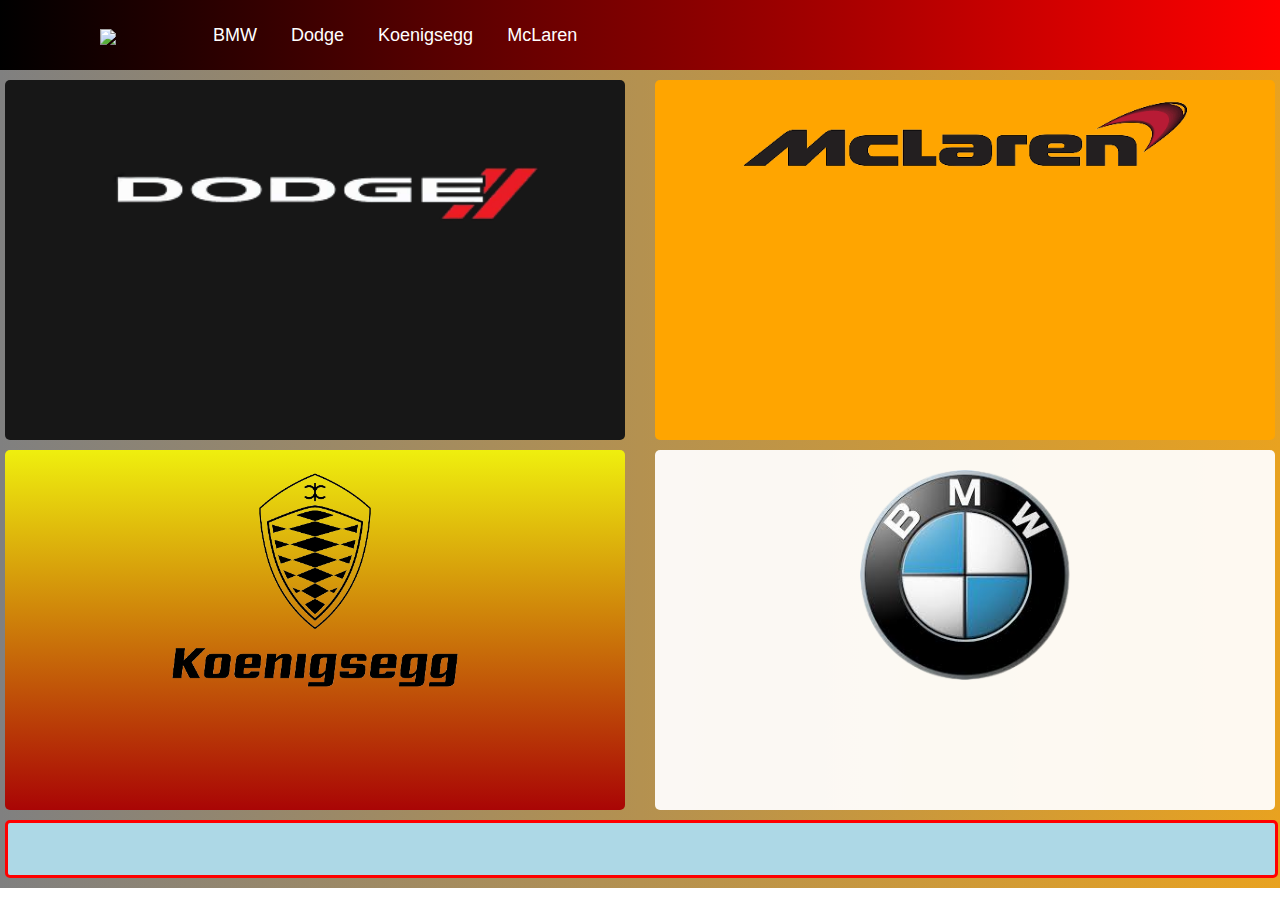
==== index.html @ daa206ec "Dropdown edited" ====
<!DOCTYPE html>
<html lang="en">

<head>
  <meta charset="UTF-8">
  <meta name="viewport" content="width=device-width, initial-scale=1.0">
  <title>Info seite</title>
  <link href="https://fonts.googleapis.com/icon?family=Material+Icons" rel="stylesheet">
  <link rel="stylesheet" href="https://cdnjs.cloudflare.com/ajax/libs/font-awesome/5.15.3/css/all.min.css" />

  <link rel="stylesheet" href="CSS/dropdown.css">
  <link rel="stylesheet" href="CSS/gridsystems.css">

  <style>

  </style>
</head>





<body>





  <div class="wrapper">
    <nav>

      <input type="checkbox" id="show-menu">
      <label for="show-menu" class="menu-icon"><i class="fas fa-bars"></i></label>
      <div class="content">
        <div class="logo"><a href="#"><img src="#"></a></div>
        <ul class="links">
          <li>
            <a href="#" class="desktop-link">BMW</a>
            <input type="checkbox" id="show-features">
            <label for="show-features">BMW</label>
            <ul>
              <li><a href="# ">irgendwas</a></li>
              <li><a href="# ">irgendwas</a></li>
              <li><a href="# ">irgendwas</a></li>
              <li><a href="# ">irgendwas</a></li>
              <li><a href="# ">irgendwas</a></li>
            </ul>
          </li>

          <li>
            <a href="#" class="desktop-link">Dodge</a>
            <input type="checkbox" id="show-features">
            <label for="show-features">Dodge</label>
            <ul>
              <li><a href="# ">irgendwas</a></li>
              <li><a href="# ">irgendwas</a></li>
              <li><a href="# ">irgendwas</a></li>
              <li><a href="# ">irgendwas</a></li>
              <li><a href="# ">irgendwas</a></li>
            </ul>
          </li>

          <li>
            <a href="#" class="desktop-link">Koenigsegg</a>
            <input type="checkbox" id="show-features">
            <label for="show-features">Koenigsegg</label>
            <ul>
              <li><a href="# ">irgendwas</a></li>
              <li><a href="# ">irgendwas</a></li>
              <li><a href="# ">irgendwas</a></li>
              <li><a href="# ">irgendwas</a></li>
              <li><a href="# ">irgendwas</a></li>
            </ul>
          </li>

          <li>
            <a href="#" class="desktop-link">McLaren</a>
            <input type="checkbox" id="show-features">
            <label for="show-features">McLaren</label>
            <ul>
              <li><a href="# ">irgendwas</a></li>
              <li><a href="# ">irgendwas</a></li>
              <li><a href="# ">irgendwas</a></li>
              <li><a href="# ">irgendwas</a></li>
              <li><a href="# ">irgendwas</a></li>
            </ul>
          </li>

        </ul>
      </div>

    </nav>
  </div>










  <!-- <hr> -->
  <div class="grid-container-start">
    <div id="dodge-logo-div" style="background-color: rgb(23, 23, 23); ">

      <a href="cars-html-files/dodge.html"> <img id="dodge-logo" src="pics/dodge/dodge-logo.png" alt=""></a>

    </div>
    <div id="McLaren-logo-div" style="background-color: orange;">
      <a href="cars-html-files/McLaren.html"><img id="McLaren-logo" src="pics/McLaren/McLaren-logo.png" alt=""></a>
    </div>
    <div id="koenigsegg-logo-div" style="background: linear-gradient( rgb(239, 239, 14), rgb(169, 5, 5));">
      <a href="cars-html-files/koenigsegg.html"><img id="koenigsegg-logo" src="pics/Koenigsegg/Koenigsegg-Logo.png"
          alt=""></a>
    </div>
    <div id="bmw-logo-div" style="background-color: rgba(255, 255, 255, 0.937);">
      <a href="cars-html-files/bmw.html"><img id="bmw-logo" src="pics/BMW/bmw-logo.png" alt=""></a>
    </div>

    <div id="footer">
      
    </div>

  </div>







</body>

</html>
---- CSS/dropdown.css ----
* {
  margin: 0px;
  padding: 0px;
  font-family: Verdana, Geneva, Tahoma, sans-serif;
}

/*dropdown*/
.wrapper {
  background: linear-gradient(to right, black, red);
  position: relative;
  width: 100%;
}

.wrapper nav {
  position: relative;
  display: flex;
  max-width: calc(100% - 200px);
  margin: 0 auto;
  height: 70px;
  align-items: center;
  justify-content: space-between;
}

nav .content {
  display: flex;
  align-items: center;
}

nav .content .links {
  margin-left: 80px;
  display: flex;
}

.content .logo a {
  color: #fff;
  font-size: 30px;
  font-weight: 600;
}

.content .links li {
  list-style: none;
  line-height: 70px;
}

.content .links li a,
.content .links li label {
  color: white;
  font-size: 18px;
  font-weight: 500;
  padding: 9px 17px;
  border-radius: 5px;
  transition: all 0.3s ease;
  text-decoration: none;
}

.content .links li label {
  display: none;
}

.content .links li a:hover,
.content .links li label:hover {
  background: red;
  /* max-width: 73px; */

  padding: 5px;
}

.wrapper .search-icon,
.wrapper .menu-icon {
  color: #fff;
  font-size: 18px;
  cursor: pointer;
  line-height: 70px;
  width: 70px;
  text-align: center;
}

.wrapper .menu-icon {
  display: none;
}

.wrapper #show-search:checked~.search-icon i::before {
  content: "\f00d";
}

.wrapper .search-box {
  position: absolute;
  height: 100%;
  max-width: calc(100% - 50px);
  width: 100%;
  opacity: 0;
  pointer-events: none;
  transition: all 0.3s ease;
}

.wrapper #show-search:checked~.search-box {
  opacity: 1;
  pointer-events: auto;
}

.search-box input {
  width: 100%;
  height: 100%;
  border: none;
  outline: none;
  font-size: 17px;
  color: #fff;
  background: #171c24;
  padding: 0 100px 0 15px;
}


.wrapper input[type="checkbox"] {
  display: none;
}

/* Dropdown Menu code start */
.content .links ul {
  position: absolute;
  background: red;
  top: 80px;
  z-index: 4;
  opacity: 0;
  visibility: hidden;
  border-radius: 5%;
}

.content .links li:hover>ul {
  top: 70px;
  opacity: 1;
  visibility: visible;
  transition: all 0.3s ease;
}

.content .links ul li a {
  display: block;
  width: 100%;
  line-height: 30px;
  border-radius: 0px !important;
}

.content .links ul ul {
  position: absolute;
  top: 0;
  left: calc(100% + 0px);
}

.content .links ul li {
  position: relative;
}

.content .links ul li:hover ul {
  top: 0;
}

/* Responsive code start */
@media screen and (max-width: 1250px) {
  .wrapper nav {
    max-width: 100%;
    padding: 0 20px;
  }

  nav .content .links {
    margin-left: 30px;
  }

  .content .links li a {
    padding: 8px 13px;
  }

  .wrapper .search-box {
    max-width: calc(100% - 100px);
  }

  .wrapper .search-box input {
    padding: 0 100px 0 15px;
  }
}

@media screen and (max-width: 900px) {
  .wrapper .menu-icon {
    display: block;
  }

  .wrapper #show-menu:checked~.fa-bars:before {
    content: "\f0c9";
  }

  nav .content .links {
    display: block;
    position: fixed;
    background: red;
    height: 100%;
    width: 100%;
    top: 70px;
    left: -100%;
    margin-left: 0;
    max-width: 350px;
    overflow-y: auto;
    padding-bottom: 100px;
    transition: all 0.3s ease;
  }

  nav #show-menu:checked~.content .links {
    left: 0%;
  }

  .content .links li {
    margin: 15px 20px;
  }

  .content .links li a,
  .content .links li label {
    line-height: 20px;
    font-size: 20px;
    display: block;
    padding: 8px 18px;
    cursor: pointer;
  }

  .content .links li a.desktop-link {
    display: none;
  }

  /* dropdown responsive code start */
  .content .links ul,
  .content .links ul ul,
  .content .links ul ul ul {
    position: static;
    opacity: 1;
    visibility: visible;
    background: none;
    max-height: 0px;
    overflow: hidden;
  }

  .content .links #show-features:checked~ul,
  .content .links #show-services:checked~ul,
  .content .links #show-items:checked~ul,
  .content .links #show-bereiche:checked~ul,
  .content .links #show-schule:checked~ul,
  .content .links #show-esb:checked~ul,
  .content .links #show-ads:checked~ul,
  .content .links #show-bss:checked~ul,
  .content .links #show-bs:checked~ul,
  .content .links #show-dws:checked~ul,
  .content .links #show-gev:checked~ul,
  .content .links #show-hds:checked~ul,
  .content .links #show-kss:checked~ul,
  .content .links #show-mes:checked~ul,
  .content .links #show-pakt:checked~ul,
  .content .links #show-adsgt:checked~ul,
  .content .links #show-bssgt:checked~ul,
  .content .links #show-bsgt:checked~ul,
  .content .links #show-dwsgt:checked~ul,
  .content .links #show-gevgt:checked~ul,
  .content .links #show-hdsgt:checked~ul,
  .content .links #show-kssgt:checked~ul,
  .content .links #show-jobs:checked~ul {
    max-height: 200vh;
  }

  .content .links ul li {
    margin: 7px 20px;
  }

  .content .links ul li a {
    font-size: 18px;
    line-height: 30px;
    border-radius: 5px !important;
  }
}

@media screen and (max-width: 400px) {

  .wrapper nav {
    padding: 0 10px;
    width: 100%;
  }

  .content .logo a {
    font-size: 27px;
  }

}




/*grid*/
.grid-container-start {
  display: grid;
  width: 100%;
  height: 80%;
  grid-template-columns: 50vw 50vw;
  grid-template-rows: 40vh 40vh;
  column-gap: 10px;
  row-gap: 10px;

  background: linear-gradient(to right, grey, rgb(232, 162, 32));

  padding-top: 10px;
  padding-bottom: 10px;

  padding-left: -10px;
}

.grid-container-start>div {
  background-color: lightblue;
  text-align: center;
  padding-top: 20px;
  padding-bottom: 20px;
  margin-right: 10px;
  font-size: 30px;
  transition: font-size 2s ease-in-out;
  border-radius: 5px;
  margin-left: 5px;
  margin-right: 15px;
}

/*dodge-logo*/

.grid-container-start>div>a>img#dodge-logo {
  width: 15em;
  align-items: center;
  transition: width 3s ease-in-out;
}

.grid-container-start>div>a>img#dodge-logo:hover {
  width: 20em;
  /* background-color: green; */
  animation: blur-effect 2s;

}

#footer{
  border: 3px solid red;
  width: 99vw;
  height: 1.3vh;
}

/* bmw-logo */

.grid-container-start>div>a>img#bmw-logo {
  width: 7em;
  align-items: center;
  transition: width 3s ease-in-out;
}

.grid-container-start>div>a>img#bmw-logo:hover {
  width: 9em;
  /* background-color: green; */
  animation: blur-effect 2s;

}


/* Koenigsegg-logo */

.grid-container-start>div>a>img#koenigsegg-logo {
  width: 13em;
  align-items: center;
  transition: width 3s ease-in-out;
}

.grid-container-start>div>a>img#koenigsegg-logo:hover {
  width: 17em;
  /* background-color: green; */
  animation: blur-effect 2s;

}

/* mclaren logo */

.grid-container-start>div>a>img#McLaren-logo {
  width: 15em;
  align-items: center;
  transition: width 3s ease-in-out;
}

.grid-container-start>div>a>img#McLaren-logo:hover {
  width: 20em;
  /* background-color: green; */
  animation: blur-effect 2s;
}


@keyframes blur-effect {
  0% {
    filter: blur(0);
    filter: saturate(1);
  }

  25% {
    filter: blur(4px);
    filter: saturate(10);

  }

  50% {
    filter: blur(5px);
    filter: saturate(15);

  }

  75% {
    filter: blur(4px);
    filter: saturate(10);

  }

  100% {
    filter: blur(0);
    filter: saturate(1);

  }


}
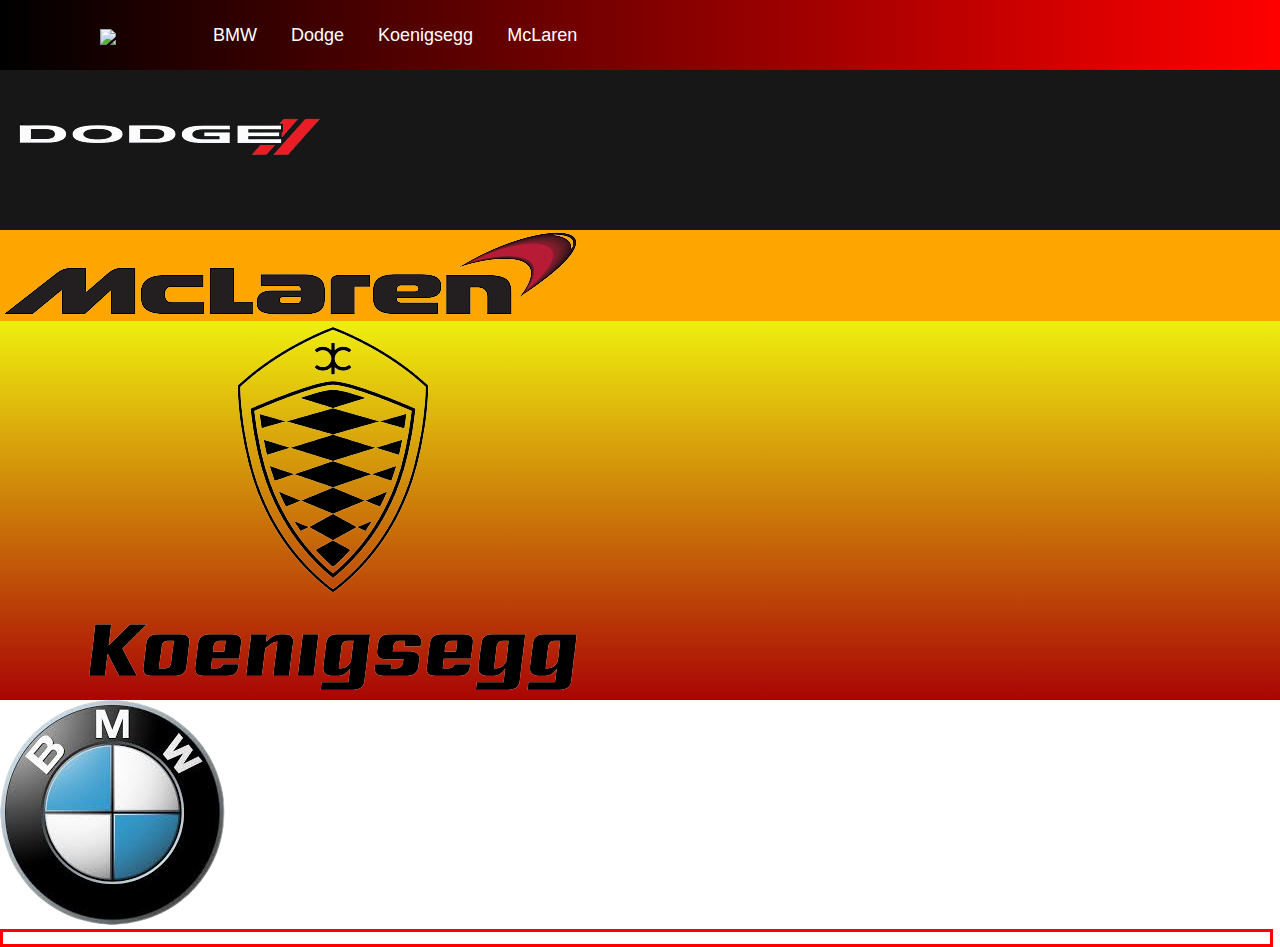
==== commit 3e41cfc0: "Grid besser" ====
--- a/index.html
+++ b/index.html
@@ -25,71 +25,108 @@
 
 
 
-
-  <div class="wrapper">
-    <nav>
-
-      <input type="checkbox" id="show-menu">
-      <label for="show-menu" class="menu-icon"><i class="fas fa-bars"></i></label>
-      <div class="content">
-        <div class="logo"><a href="#"><img src="#"></a></div>
-        <ul class="links">
-          <li>
-            <a href="#" class="desktop-link">BMW</a>
-            <input type="checkbox" id="show-features">
-            <label for="show-features">BMW</label>
-            <ul>
-              <li><a href="# ">irgendwas</a></li>
-              <li><a href="# ">irgendwas</a></li>
-              <li><a href="# ">irgendwas</a></li>
-              <li><a href="# ">irgendwas</a></li>
-              <li><a href="# ">irgendwas</a></li>
+  <div class="div-1">
+
+    <div class="div-2">
+
+      <div class="wrapper">
+        <nav>
+
+          <input type="checkbox" id="show-menu">
+          <label for="show-menu" class="menu-icon"><i class="fas fa-bars"></i></label>
+          <div class="content">
+            <div class="logo"><a href="#"><img src="#"></a></div>
+            <ul class="links">
+              <li>
+                <a href="#" class="desktop-link">BMW</a>
+                <input type="checkbox" id="show-features">
+                <label for="show-features">BMW</label>
+                <ul>
+                  <li><a href="# ">irgendwas</a></li>
+                  <li><a href="# ">irgendwas</a></li>
+                  <li><a href="# ">irgendwas</a></li>
+                  <li><a href="# ">irgendwas</a></li>
+                  <li><a href="# ">irgendwas</a></li>
+                </ul>
+              </li>
+
+              <li>
+                <a href="#" class="desktop-link">Dodge</a>
+                <input type="checkbox" id="show-features">
+                <label for="show-features">Dodge</label>
+                <ul>
+                  <li><a href="# ">irgendwas</a></li>
+                  <li><a href="# ">irgendwas</a></li>
+                  <li><a href="# ">irgendwas</a></li>
+                  <li><a href="# ">irgendwas</a></li>
+                  <li><a href="# ">irgendwas</a></li>
+                </ul>
+              </li>
+
+              <li>
+                <a href="#" class="desktop-link">Koenigsegg</a>
+                <input type="checkbox" id="show-features">
+                <label for="show-features">Koenigsegg</label>
+                <ul>
+                  <li><a href="# ">irgendwas</a></li>
+                  <li><a href="# ">irgendwas</a></li>
+                  <li><a href="# ">irgendwas</a></li>
+                  <li><a href="# ">irgendwas</a></li>
+                  <li><a href="# ">irgendwas</a></li>
+                </ul>
+              </li>
+
+              <li>
+                <a href="#" class="desktop-link">McLaren</a>
+                <input type="checkbox" id="show-features">
+                <label for="show-features">McLaren</label>
+                <ul>
+                  <li><a href="# ">irgendwas</a></li>
+                  <li><a href="# ">irgendwas</a></li>
+                  <li><a href="# ">irgendwas</a></li>
+                  <li><a href="# ">irgendwas</a></li>
+                  <li><a href="# ">irgendwas</a></li>
+                </ul>
+              </li>
+
             </ul>
-          </li>
-
-          <li>
-            <a href="#" class="desktop-link">Dodge</a>
-            <input type="checkbox" id="show-features">
-            <label for="show-features">Dodge</label>
-            <ul>
-              <li><a href="# ">irgendwas</a></li>
-              <li><a href="# ">irgendwas</a></li>
-              <li><a href="# ">irgendwas</a></li>
-              <li><a href="# ">irgendwas</a></li>
-              <li><a href="# ">irgendwas</a></li>
-            </ul>
-          </li>
-
-          <li>
-            <a href="#" class="desktop-link">Koenigsegg</a>
-            <input type="checkbox" id="show-features">
-            <label for="show-features">Koenigsegg</label>
-            <ul>
-              <li><a href="# ">irgendwas</a></li>
-              <li><a href="# ">irgendwas</a></li>
-              <li><a href="# ">irgendwas</a></li>
-              <li><a href="# ">irgendwas</a></li>
-              <li><a href="# ">irgendwas</a></li>
-            </ul>
-          </li>
-
-          <li>
-            <a href="#" class="desktop-link">McLaren</a>
-            <input type="checkbox" id="show-features">
-            <label for="show-features">McLaren</label>
-            <ul>
-              <li><a href="# ">irgendwas</a></li>
-              <li><a href="# ">irgendwas</a></li>
-              <li><a href="# ">irgendwas</a></li>
-              <li><a href="# ">irgendwas</a></li>
-              <li><a href="# ">irgendwas</a></li>
-            </ul>
-          </li>
-
-        </ul>
-      </div>
-
-    </nav>
+          </div>
+
+        </nav>
+      </div>
+    </div>
+
+    <div class="div-3">
+
+      <div id="dodge-logo-div" style="background-color: rgb(23, 23, 23); ">
+
+        <a href="cars-html-files/dodge.html"> <img id="dodge-logo" src="pics/dodge/dodge-logo.png" alt=""></a>
+
+      </div>
+
+
+      <div id="McLaren-logo-div" style="background-color: orange;">
+        <a href="cars-html-files/McLaren.html"><img id="McLaren-logo" src="pics/McLaren/McLaren-logo.png" alt=""></a>
+      </div>
+
+
+      <div id="koenigsegg-logo-div" style="background: linear-gradient( rgb(239, 239, 14), rgb(169, 5, 5));">
+        <a href="cars-html-files/koenigsegg.html"><img id="koenigsegg-logo" src="pics/Koenigsegg/Koenigsegg-Logo.png"
+            alt=""></a>
+      </div>
+      <div id="bmw-logo-div" style="background-color: rgba(255, 255, 255, 0.937);">
+        <a href="cars-html-files/bmw.html"><img id="bmw-logo" src="pics/BMW/bmw-logo.png" alt=""></a>
+      </div>
+
+
+
+    </div>
+
+    <div id="footer">
+
+    </div>
+
+
   </div>
 
 
@@ -101,29 +138,58 @@
 
 
 
-  <!-- <hr> -->
-  <div class="grid-container-start">
-    <div id="dodge-logo-div" style="background-color: rgb(23, 23, 23); ">
-
-      <a href="cars-html-files/dodge.html"> <img id="dodge-logo" src="pics/dodge/dodge-logo.png" alt=""></a>
-
-    </div>
-    <div id="McLaren-logo-div" style="background-color: orange;">
-      <a href="cars-html-files/McLaren.html"><img id="McLaren-logo" src="pics/McLaren/McLaren-logo.png" alt=""></a>
-    </div>
-    <div id="koenigsegg-logo-div" style="background: linear-gradient( rgb(239, 239, 14), rgb(169, 5, 5));">
-      <a href="cars-html-files/koenigsegg.html"><img id="koenigsegg-logo" src="pics/Koenigsegg/Koenigsegg-Logo.png"
-          alt=""></a>
-    </div>
-    <div id="bmw-logo-div" style="background-color: rgba(255, 255, 255, 0.937);">
-      <a href="cars-html-files/bmw.html"><img id="bmw-logo" src="pics/BMW/bmw-logo.png" alt=""></a>
-    </div>
-
-    <div id="footer">
-      
-    </div>
-
-  </div>
+
+
+
+
+
+
+
+
+
+
+
+
+
+
+
+
+
+
+
+
+
+
+
+
+
+
+
+
+
+
+
+
+
+
+
+
+
+
+
+
+
+
+
+
+
+
+
+
+
+
+
+
 
 
 
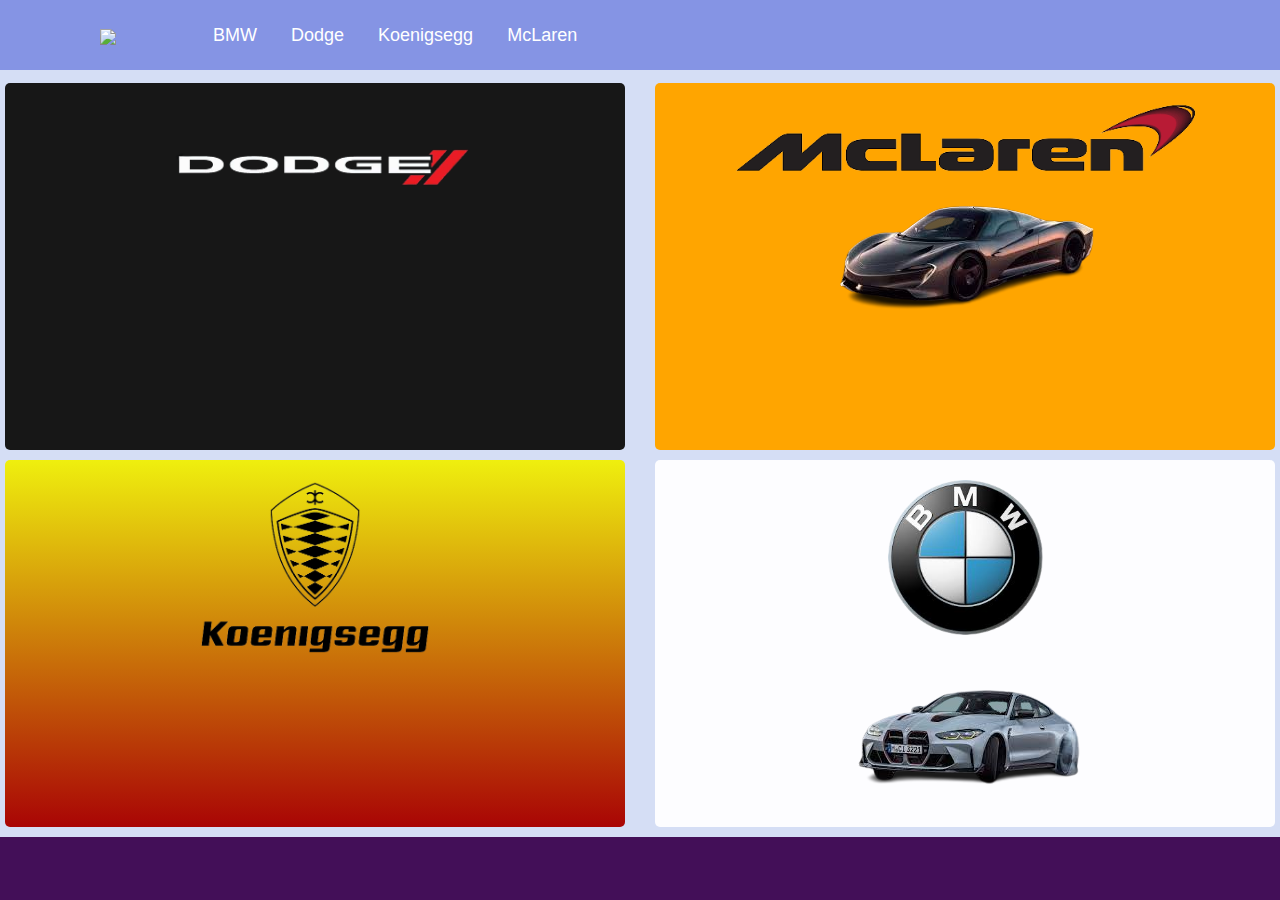
==== commit 165f9823: "removed bgs added" ====
--- a/index.html
+++ b/index.html
@@ -9,7 +9,7 @@
   <link rel="stylesheet" href="https://cdnjs.cloudflare.com/ajax/libs/font-awesome/5.15.3/css/all.min.css" />
 
   <link rel="stylesheet" href="CSS/dropdown.css">
-  <link rel="stylesheet" href="CSS/gridsystems.css">
+  
 
   <style>
 
@@ -107,6 +107,7 @@
 
       <div id="McLaren-logo-div" style="background-color: orange;">
         <a href="cars-html-files/McLaren.html"><img id="McLaren-logo" src="pics/McLaren/McLaren-logo.png" alt=""></a>
+          <img src="pics/McLaren/Speedtail-removed-bg.png" alt="">
       </div>
 
 
@@ -116,6 +117,7 @@
       </div>
       <div id="bmw-logo-div" style="background-color: rgba(255, 255, 255, 0.937);">
         <a href="cars-html-files/bmw.html"><img id="bmw-logo" src="pics/BMW/bmw-logo.png" alt=""></a>
+        <img src="pics/BMW/M4-CSL-removed-bg.png" alt="">
       </div>
 
 
--- a/CSS/dropdown.css
+++ b/CSS/dropdown.css
@@ -6,7 +6,7 @@
 
 /*dropdown*/
 .wrapper {
-  background: linear-gradient(to right, black, red);
+  background:#8594e4;
   position: relative;
   width: 100%;
 }
@@ -59,7 +59,7 @@
 
 .content .links li a:hover,
 .content .links li label:hover {
-  background: red;
+  background: #6643b5;
   /* max-width: 73px; */
 
   padding: 5px;
@@ -117,7 +117,7 @@
 /* Dropdown Menu code start */
 .content .links ul {
   position: absolute;
-  background: red;
+  background: #6643b5;
   top: 80px;
   z-index: 4;
   opacity: 0;
@@ -288,24 +288,8 @@
 
 
 /*grid*/
-.grid-container-start {
-  display: grid;
-  width: 100%;
-  height: 80%;
-  grid-template-columns: 50vw 50vw;
-  grid-template-rows: 40vh 40vh;
-  column-gap: 10px;
-  row-gap: 10px;
-
-  background: linear-gradient(to right, grey, rgb(232, 162, 32));
-
-  padding-top: 10px;
-  padding-bottom: 10px;
-
-  padding-left: -10px;
-}
-
-.grid-container-start>div {
+
+.div-3>div {
   background-color: lightblue;
   text-align: center;
   padding-top: 20px;
@@ -320,69 +304,146 @@
 
 /*dodge-logo*/
 
-.grid-container-start>div>a>img#dodge-logo {
-  width: 15em;
-  align-items: center;
+.div-3>div>a>img#dodge-logo {
+  width: 50%;
+  margin-top: auto;
+  margin-bottom: auto;
+  margin-left: auto;
+  margin-right: auto;
+  display: block;
   transition: width 3s ease-in-out;
 }
 
-.grid-container-start>div>a>img#dodge-logo:hover {
-  width: 20em;
+
+.div-3>div>a>img#dodge-logo:hover
+{
+  width: 75%;
+  animation: blur-effect 2s;
+
+  
+
+}
+
+
+
+/* bmw-logo */
+
+.div-3>div>a>img#bmw-logo {
+  width: 25%;
+  margin-top: auto;
+  margin-bottom: auto;
+  margin-left: auto;
+  margin-right: auto;
+  display: block;
+  transition: width 3s ease-in-out;
+}
+
+.div-3>div>a>img#bmw-logo:hover {
+  width: 40%;
   /* background-color: green; */
   animation: blur-effect 2s;
 
 }
 
-#footer{
-  border: 3px solid red;
-  width: 99vw;
-  height: 1.3vh;
-}
-
-/* bmw-logo */
-
-.grid-container-start>div>a>img#bmw-logo {
-  width: 7em;
-  align-items: center;
+
+/* Koenigsegg-logo */
+
+.div-3>div>a>img#koenigsegg-logo {
+  width: 50%;
+  margin-top: auto;
+  margin-bottom: auto;
+  margin-left: auto;
+  margin-right: auto;
+  display: block;
   transition: width 3s ease-in-out;
 }
 
-.grid-container-start>div>a>img#bmw-logo:hover {
-  width: 9em;
+.div-3>div>a>img#koenigsegg-logo:hover {
+  width: 75%;
   /* background-color: green; */
   animation: blur-effect 2s;
 
 }
 
-
-/* Koenigsegg-logo */
-
-.grid-container-start>div>a>img#koenigsegg-logo {
-  width: 13em;
-  align-items: center;
+/* mclaren logo */
+
+.div-3>div>a>img#McLaren-logo {
+  width: 75%;
+  margin-top: auto;
+  margin-bottom: auto;
+  margin-left: auto;
+  margin-right: auto;
+  display: block;
   transition: width 3s ease-in-out;
 }
 
-.grid-container-start>div>a>img#koenigsegg-logo:hover {
-  width: 17em;
+.div-3>div>a>img#McLaren-logo:hover {
+  width: 100%;
   /* background-color: green; */
   animation: blur-effect 2s;
-
-}
-
-/* mclaren logo */
-
-.grid-container-start>div>a>img#McLaren-logo {
-  width: 15em;
-  align-items: center;
-  transition: width 3s ease-in-out;
-}
-
-.grid-container-start>div>a>img#McLaren-logo:hover {
-  width: 20em;
-  /* background-color: green; */
-  animation: blur-effect 2s;
-}
+}
+
+
+.div-1 {
+  display: grid;
+  grid-template-columns: 50vw 50vw;
+  grid-template-rows: 7vh repeat(2, 43vh) 7vh;
+}
+
+.div-2 {
+  background-color: green;
+
+  grid-area: 1/1/1/3;
+}
+
+.div-3 {
+  background: #d5def5;
+  background-size: cover;
+
+
+  grid-area: 2/1/4/3;
+
+  display: grid;
+  grid-template-columns: 50% 50%;
+  grid-template-rows: 50% 50%;
+  column-gap: 10px;
+  row-gap: 10px;
+  padding-top: 20px;
+  padding-bottom: 20px;
+}
+
+.dodge-logo-div {
+  /* background-color: red; */
+
+  grid-area: 4/1/4/3;
+}
+
+.McLaren-logo-div {
+  background-color: yellow;
+
+  grid-area: 1/1/1/1;
+}
+
+.koenigsegg-logo-div {
+  background-color: brown;
+
+  grid-area: 1/2/1/2;
+
+}
+
+.bmw-logo-div {
+  background-color: purple;
+
+  grid-area: 2/2/2/2;
+}
+
+#footer{
+  background-color: #430f58;
+  grid-area: 4/1/4/3;
+
+}
+
+
 
 
 @keyframes blur-effect {
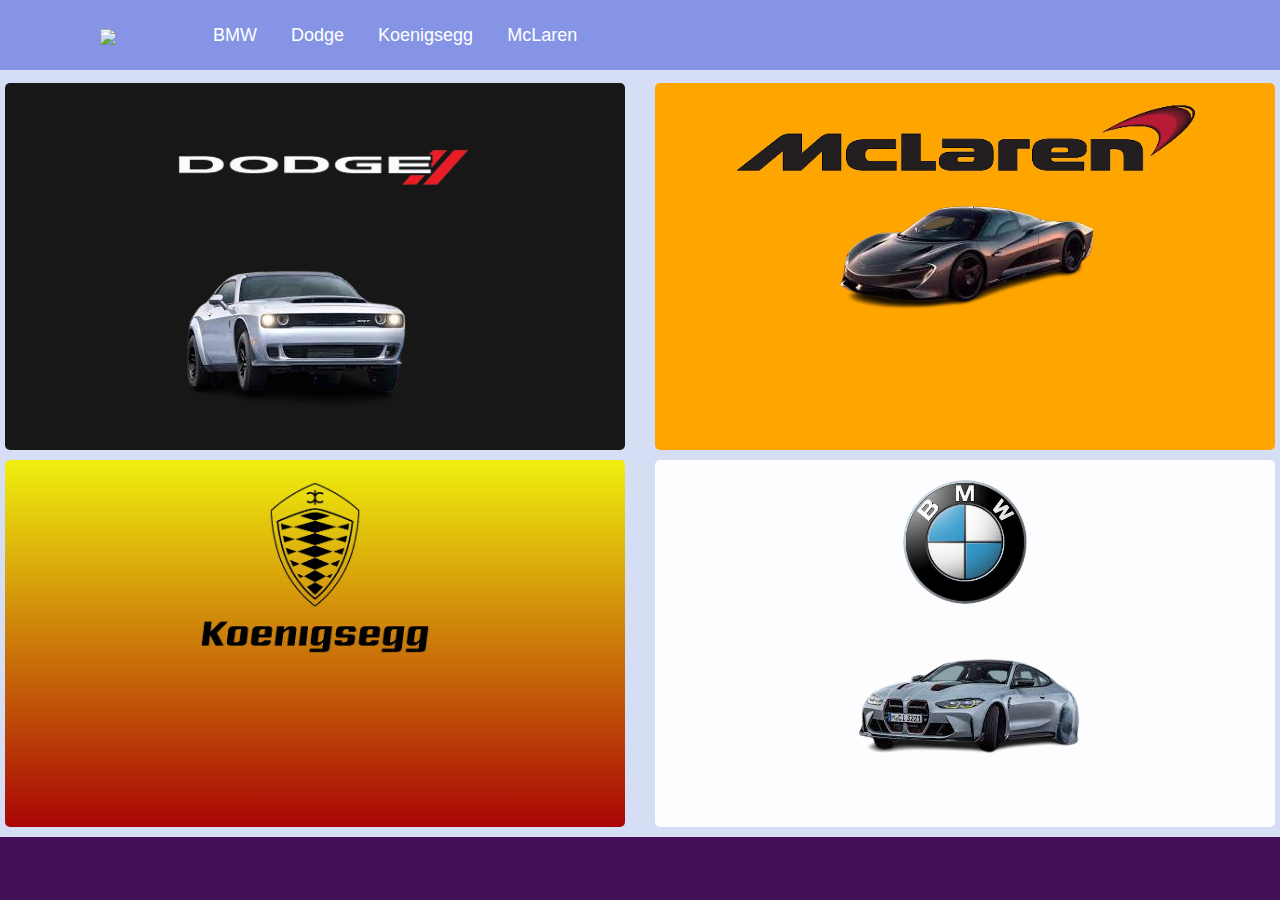
==== commit 8e24f204: "Dodge & Koenigseggremoved bg" ====
--- a/index.html
+++ b/index.html
@@ -101,6 +101,7 @@
       <div id="dodge-logo-div" style="background-color: rgb(23, 23, 23); ">
 
         <a href="cars-html-files/dodge.html"> <img id="dodge-logo" src="pics/dodge/dodge-logo.png" alt=""></a>
+        <img src="pics/dodge/demon-170-removed-bg.png" alt="">
 
       </div>
 
@@ -114,6 +115,7 @@
       <div id="koenigsegg-logo-div" style="background: linear-gradient( rgb(239, 239, 14), rgb(169, 5, 5));">
         <a href="cars-html-files/koenigsegg.html"><img id="koenigsegg-logo" src="pics/Koenigsegg/Koenigsegg-Logo.png"
             alt=""></a>
+            <img style="width: 30%;" src="pics/Koenigsegg/CCXR-Trevita-removed-bg.png" alt="">
       </div>
       <div id="bmw-logo-div" style="background-color: rgba(255, 255, 255, 0.937);">
         <a href="cars-html-files/bmw.html"><img id="bmw-logo" src="pics/BMW/bmw-logo.png" alt=""></a>
--- a/CSS/dropdown.css
+++ b/CSS/dropdown.css
@@ -329,7 +329,7 @@
 /* bmw-logo */
 
 .div-3>div>a>img#bmw-logo {
-  width: 25%;
+  width: 20%;
   margin-top: auto;
   margin-bottom: auto;
   margin-left: auto;
@@ -339,7 +339,7 @@
 }
 
 .div-3>div>a>img#bmw-logo:hover {
-  width: 40%;
+  width: 24%;
   /* background-color: green; */
   animation: blur-effect 2s;
 
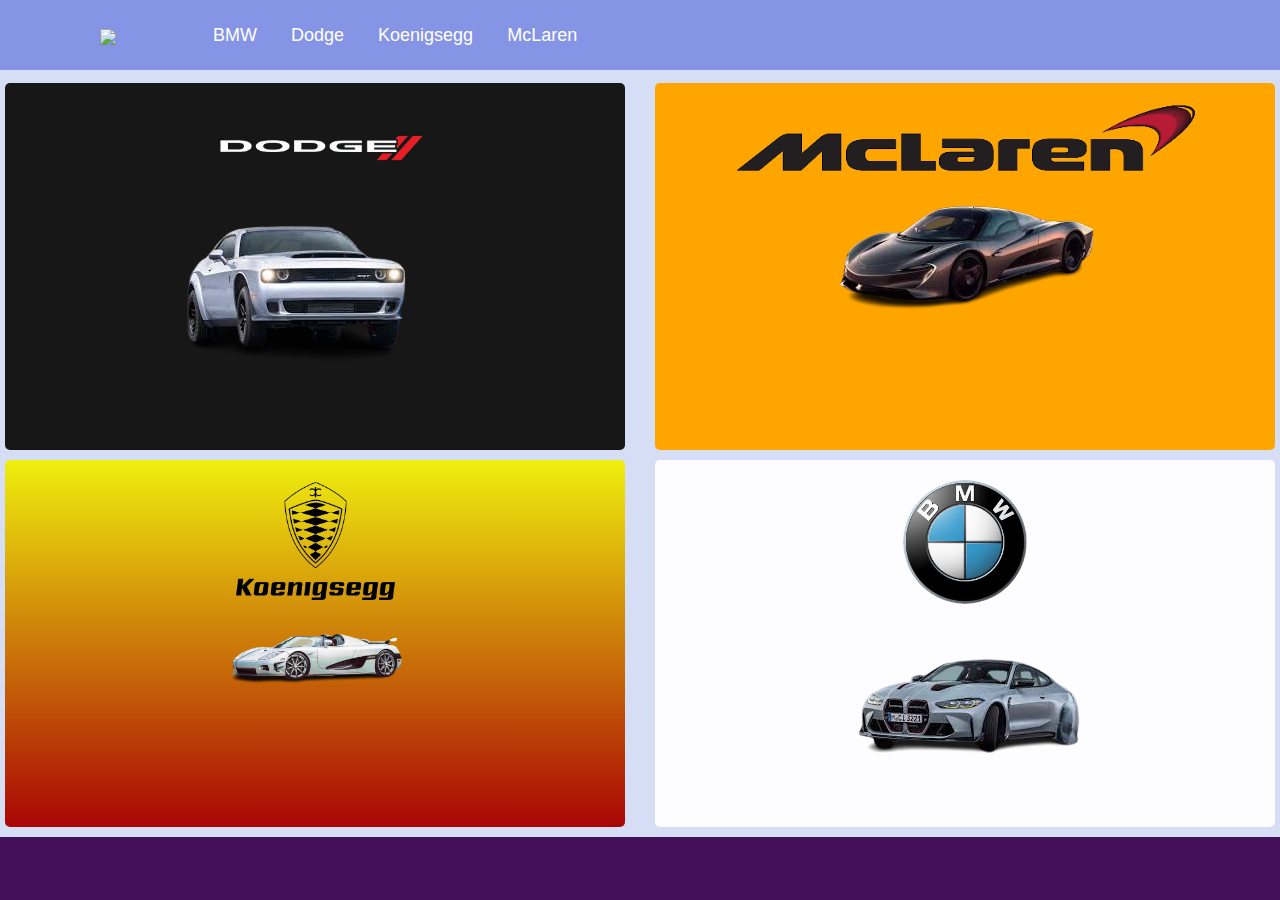
==== commit a5cf31c0: "Dropdown angepasst" ====
--- a/index.html
+++ b/index.html
@@ -38,54 +38,58 @@
             <div class="logo"><a href="#"><img src="#"></a></div>
             <ul class="links">
               <li>
-                <a href="#" class="desktop-link">BMW</a>
+                <a href="cars-html-files/bmw.html" class="desktop-link">BMW</a>
                 <input type="checkbox" id="show-features">
                 <label for="show-features">BMW</label>
                 <ul>
-                  <li><a href="# ">irgendwas</a></li>
-                  <li><a href="# ">irgendwas</a></li>
-                  <li><a href="# ">irgendwas</a></li>
-                  <li><a href="# ">irgendwas</a></li>
-                  <li><a href="# ">irgendwas</a></li>
-                </ul>
-              </li>
-
-              <li>
-                <a href="#" class="desktop-link">Dodge</a>
+                  <li><a href="cars-html-files/bmw.html">Geschichte</a></li>
+                  <li><a href="cars-html-files/bmw.html">Meist verkauft</a></li>
+                  <li><a href="cars-html-files/bmw.html">Leistungsstärkstes Modell</a></li>
+                  <li><a href="cars-html-files/bmw.html">Gründer</a></li>
+                  <li><a href="cars-html-files/bmw.html">Erkennungsmerkmale</a></li>
+                  <li><a href="cars-html-files/bmw.html">Aufgestellte Rekorde</a></li>
+                </ul>
+              </li>
+
+              <li>
+                <a href="cars-html-files/dodge.html" class="desktop-link">Dodge</a>
                 <input type="checkbox" id="show-features">
                 <label for="show-features">Dodge</label>
                 <ul>
-                  <li><a href="# ">irgendwas</a></li>
-                  <li><a href="# ">irgendwas</a></li>
-                  <li><a href="# ">irgendwas</a></li>
-                  <li><a href="# ">irgendwas</a></li>
-                  <li><a href="# ">irgendwas</a></li>
-                </ul>
-              </li>
-
-              <li>
-                <a href="#" class="desktop-link">Koenigsegg</a>
+                  <li><a href="cars-html-files/dodge.html ">Geschichte</a></li>
+                  <li><a href="cars-html-files/dodge.html ">Meist verkauft</a></li>
+                  <li><a href="cars-html-files/dodge.html ">Leistungsstärkstes Modell</a></li>
+                  <li><a href="cars-html-files/dodge.html ">Gründer</a></li>
+                  <li><a href="cars-html-files/dodge.html ">Erkennungsmerkmale</a></li>
+                  <li><a href="cars-html-files/dodge.html ">Aufgestellte Rekorde</a></li>
+                </ul>
+              </li>
+
+              <li>
+                <a href="cars-html-files/koenigsegg.html" class="desktop-link">Koenigsegg</a>
                 <input type="checkbox" id="show-features">
                 <label for="show-features">Koenigsegg</label>
                 <ul>
-                  <li><a href="# ">irgendwas</a></li>
-                  <li><a href="# ">irgendwas</a></li>
-                  <li><a href="# ">irgendwas</a></li>
-                  <li><a href="# ">irgendwas</a></li>
-                  <li><a href="# ">irgendwas</a></li>
-                </ul>
-              </li>
-
-              <li>
-                <a href="#" class="desktop-link">McLaren</a>
+                  <li><a href="cars-html-files/koenigsegg.html ">Geschichte</a></li>
+                  <li><a href="cars-html-files/koenigsegg.html ">Teuerstes Modell</a></li>
+                  <li><a href="cars-html-files/koenigsegg.html ">Leistungsstärkstes Modell</a></li>
+                  <li><a href="cars-html-files/koenigsegg.html ">Gründer</a></li>
+                  <li><a href="cars-html-files/koenigsegg.html ">Erkennungsmerkmale</a></li>
+                  <li><a href="cars-html-files/koenigsegg.html ">Aufgestellte Rekorde</a></li>
+                </ul>
+              </li>
+
+              <li>
+                <a href="cars-html-files/McLaren.html" class="desktop-link">McLaren</a>
                 <input type="checkbox" id="show-features">
                 <label for="show-features">McLaren</label>
                 <ul>
-                  <li><a href="# ">irgendwas</a></li>
-                  <li><a href="# ">irgendwas</a></li>
-                  <li><a href="# ">irgendwas</a></li>
-                  <li><a href="# ">irgendwas</a></li>
-                  <li><a href="# ">irgendwas</a></li>
+                  <li><a href="cars-html-files/McLaren.html ">Geschichte</a></li>
+                  <li><a href="cars-html-files/McLaren.html ">Teuerstes Modell</a></li>
+                  <li><a href="cars-html-files/McLaren.html ">Leistungsstärkstes Modell</a></li>
+                  <li><a href="cars-html-files/McLaren.html ">Gründer</a></li>
+                  <li><a href="cars-html-files/McLaren.html ">Erkennungsmerkmale</a></li>
+                  <li><a href="cars-html-files/McLaren.html ">Aufgestellte Rekorde</a></li>
                 </ul>
               </li>
 
--- a/CSS/dropdown.css
+++ b/CSS/dropdown.css
@@ -305,7 +305,7 @@
 /*dodge-logo*/
 
 .div-3>div>a>img#dodge-logo {
-  width: 50%;
+  width:35%;
   margin-top: auto;
   margin-bottom: auto;
   margin-left: auto;
@@ -317,7 +317,7 @@
 
 .div-3>div>a>img#dodge-logo:hover
 {
-  width: 75%;
+  width: 45%;
   animation: blur-effect 2s;
 
   
@@ -349,7 +349,7 @@
 /* Koenigsegg-logo */
 
 .div-3>div>a>img#koenigsegg-logo {
-  width: 50%;
+  width: 35%;
   margin-top: auto;
   margin-bottom: auto;
   margin-left: auto;
@@ -359,7 +359,7 @@
 }
 
 .div-3>div>a>img#koenigsegg-logo:hover {
-  width: 75%;
+  width: 45%;
   /* background-color: green; */
   animation: blur-effect 2s;
 
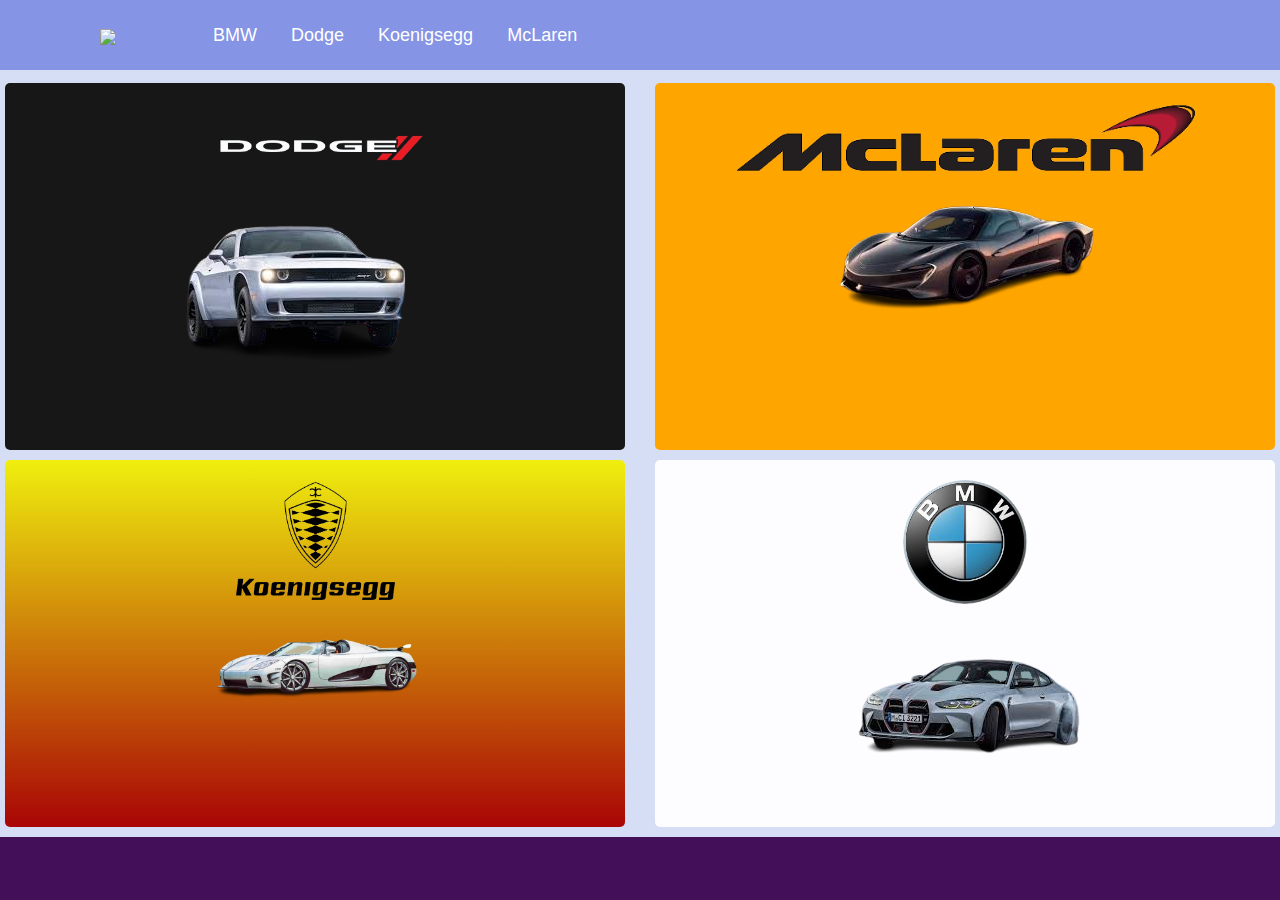
==== commit 7bde566d: "width CCXR edited" ====
--- a/index.html
+++ b/index.html
@@ -119,7 +119,7 @@
       <div id="koenigsegg-logo-div" style="background: linear-gradient( rgb(239, 239, 14), rgb(169, 5, 5));">
         <a href="cars-html-files/koenigsegg.html"><img id="koenigsegg-logo" src="pics/Koenigsegg/Koenigsegg-Logo.png"
             alt=""></a>
-            <img style="width: 30%;" src="pics/Koenigsegg/CCXR-Trevita-removed-bg.png" alt="">
+            <img style="width: 35%;" src="pics/Koenigsegg/CCXR-Trevita-removed-bg.png" alt="">
       </div>
       <div id="bmw-logo-div" style="background-color: rgba(255, 255, 255, 0.937);">
         <a href="cars-html-files/bmw.html"><img id="bmw-logo" src="pics/BMW/bmw-logo.png" alt=""></a>
--- a/CSS/dropdown.css
+++ b/CSS/dropdown.css
@@ -62,7 +62,7 @@
   background: #6643b5;
   /* max-width: 73px; */
 
-  padding: 5px;
+  padding: 0px;
 }
 
 .wrapper .search-icon,
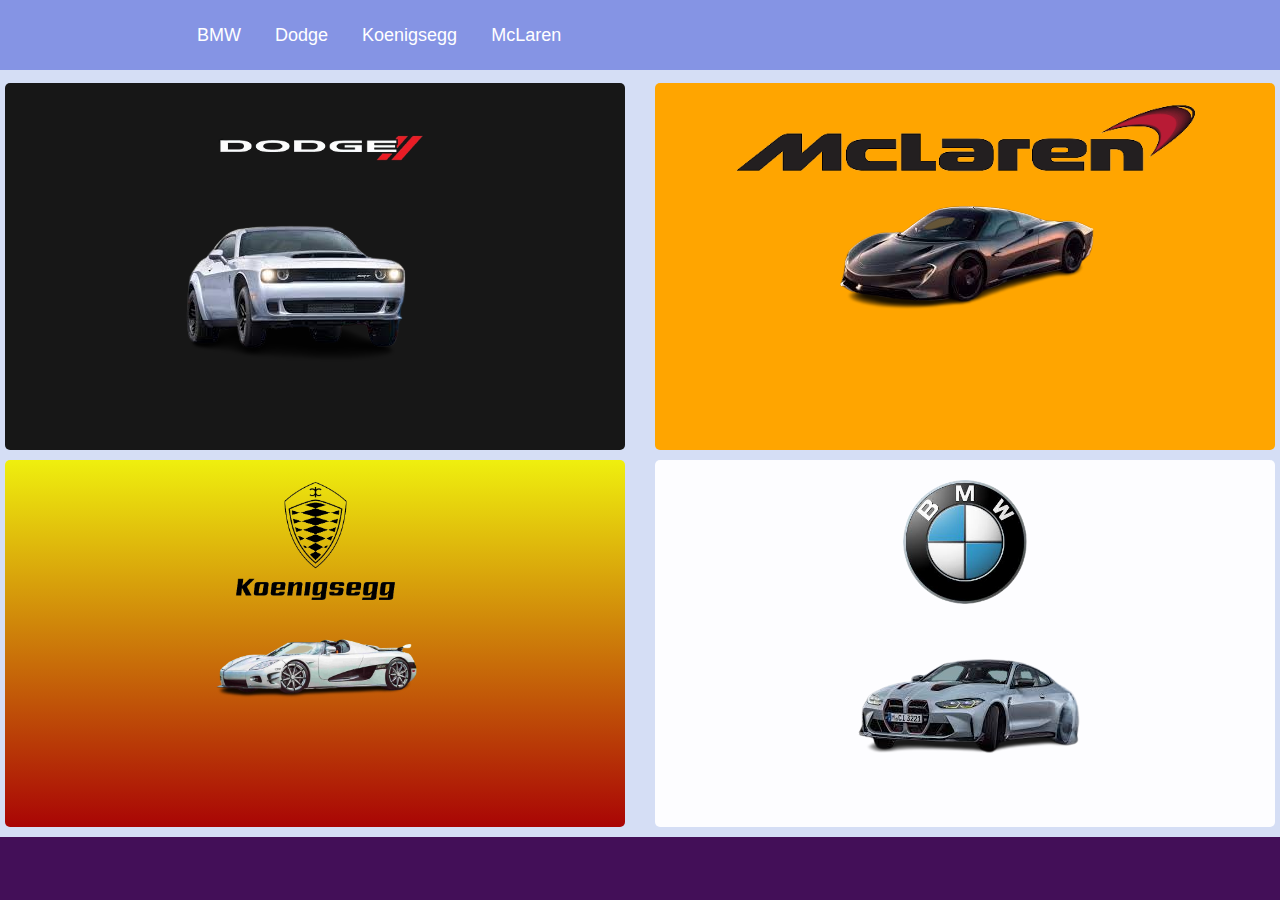
==== commit 9051bccd: "fertig" ====
--- a/index.html
+++ b/index.html
@@ -8,7 +8,7 @@
   <link href="https://fonts.googleapis.com/icon?family=Material+Icons" rel="stylesheet">
   <link rel="stylesheet" href="https://cdnjs.cloudflare.com/ajax/libs/font-awesome/5.15.3/css/all.min.css" />
 
-  <link rel="stylesheet" href="CSS/dropdown.css">
+  <link rel="stylesheet" href="CSS/style.css">
   
 
   <style>
@@ -35,7 +35,7 @@
           <input type="checkbox" id="show-menu">
           <label for="show-menu" class="menu-icon"><i class="fas fa-bars"></i></label>
           <div class="content">
-            <div class="logo"><a href="#"><img src="#"></a></div>
+
             <ul class="links">
               <li>
                 <a href="cars-html-files/bmw.html" class="desktop-link">BMW</a>
--- a/CSS/style.css
+++ b/CSS/style.css
@@ -0,0 +1,488 @@
+* {
+  margin: 0px;
+  padding: 0px;
+  font-family: Verdana, Geneva, Tahoma, sans-serif;
+}
+
+/*dropdown*/
+.wrapper {
+  background:#8594e4;
+  position: relative;
+  width: 100%;
+}
+
+.wrapper nav {
+  position: relative;
+  display: flex;
+  max-width: calc(100% - 200px);
+  margin: 0 auto;
+  height: 70px;
+  align-items: center;
+  justify-content: space-between;
+}
+
+nav .content {
+  display: flex;
+  align-items: center;
+}
+
+nav .content .links {
+  margin-left: 80px;
+  display: flex;
+}
+
+.content .logo a {
+  color: #fff;
+  font-size: 30px;
+  font-weight: 600;
+}
+
+.content .links li {
+  list-style: none;
+  line-height: 70px;
+}
+
+.content .links li a,
+.content .links li label {
+  color: white;
+  font-size: 18px;
+  font-weight: 500;
+  padding: 9px 17px;
+  border-radius: 5px;
+  transition: all 0.3s ease;
+  text-decoration: none;
+}
+
+.content .links li label {
+  display: none;
+}
+
+.content .links li a:hover,
+.content .links li label:hover {
+  background: #6643b5;
+  /* max-width: 73px; */
+
+  padding: 0px;
+}
+
+.wrapper .search-icon,
+.wrapper .menu-icon {
+  color: #fff;
+  font-size: 18px;
+  cursor: pointer;
+  line-height: 70px;
+  width: 70px;
+  text-align: center;
+}
+
+.wrapper .menu-icon {
+  display: none;
+}
+
+.wrapper #show-search:checked~.search-icon i::before {
+  content: "\f00d";
+}
+
+.wrapper .search-box {
+  position: absolute;
+  height: 100%;
+  max-width: calc(100% - 50px);
+  width: 100%;
+  opacity: 0;
+  pointer-events: none;
+  transition: all 0.3s ease;
+}
+
+.wrapper #show-search:checked~.search-box {
+  opacity: 1;
+  pointer-events: auto;
+}
+
+.search-box input {
+  width: 100%;
+  height: 100%;
+  border: none;
+  outline: none;
+  font-size: 17px;
+  color: #fff;
+  background: #171c24;
+  padding: 0 100px 0 15px;
+}
+
+
+.wrapper input[type="checkbox"] {
+  display: none;
+}
+
+/* Dropdown Menu code start */
+.content .links ul {
+  position: absolute;
+  background: #6643b5;
+  top: 80px;
+  z-index: 4;
+  opacity: 0;
+  visibility: hidden;
+  border-radius: 5%;
+}
+
+.content .links li:hover>ul {
+  top: 70px;
+  opacity: 1;
+  visibility: visible;
+  transition: all 0.3s ease;
+}
+
+.content .links ul li a {
+  display: block;
+  width: 100%;
+  line-height: 30px;
+  border-radius: 0px !important;
+}
+
+.content .links ul ul {
+  position: absolute;
+  top: 0;
+  left: calc(100% + 0px);
+}
+
+.content .links ul li {
+  position: relative;
+}
+
+.content .links ul li:hover ul {
+  top: 0;
+}
+
+
+
+
+
+
+
+.div-1 {
+  display: grid;
+  grid-template-columns: 50vw 50vw;
+  grid-template-rows: 7vh repeat(2, 43vh) 7vh;
+}
+
+.div-2 {
+  background-color: green;
+
+  grid-area: 1/1/1/3;
+}
+
+/* Div-3 Bearbeitung */
+
+
+.div-3 {
+  background: #d5def5;
+  background-size: cover;
+
+
+  grid-area: 2/1/4/3;
+
+  display: grid;
+  grid-template-columns: 50% 50%;
+  grid-template-rows: 50% 50%;
+  column-gap: 10px;
+  row-gap: 10px;
+  padding-top: 20px;
+  padding-bottom: 20px;
+}
+/*grid*/
+
+.div-3>div {
+  background-color: lightblue;
+  text-align: center;
+  padding-top: 20px;
+  padding-bottom: 20px;
+  margin-right: 10px;
+  font-size: 30px;
+  transition: font-size 2s ease-in-out;
+  border-radius: 5px;
+  margin-left: 5px;
+  margin-right: 15px;
+}
+
+/*dodge-logo*/
+
+.div-3>div>a>img#dodge-logo {
+  width:35%;
+  margin-top: auto;
+  margin-bottom: auto;
+  margin-left: auto;
+  margin-right: auto;
+  display: block;
+  transition: width 3s ease-in-out;
+}
+
+
+.div-3>div>a>img#dodge-logo:hover
+{
+  width: 45%;
+  animation: blur-effect 2s;
+
+  
+
+}
+
+
+
+/* bmw-logo */
+
+.div-3>div>a>img#bmw-logo {
+  width: 20%;
+  margin-top: auto;
+  margin-bottom: auto;
+  margin-left: auto;
+  margin-right: auto;
+  display: block;
+  transition: width 3s ease-in-out;
+}
+
+.div-3>div>a>img#bmw-logo:hover {
+  width: 24%;
+  /* background-color: green; */
+  animation: blur-effect 2s;
+
+}
+
+
+/* Koenigsegg-logo */
+
+.div-3>div>a>img#koenigsegg-logo {
+  width: 35%;
+  margin-top: auto;
+  margin-bottom: auto;
+  margin-left: auto;
+  margin-right: auto;
+  display: block;
+  transition: width 3s ease-in-out;
+}
+
+.div-3>div>a>img#koenigsegg-logo:hover {
+  width: 45%;
+  /* background-color: green; */
+  animation: blur-effect 2s;
+
+}
+
+/* mclaren logo */
+
+.div-3>div>a>img#McLaren-logo {
+  width: 75%;
+  margin-top: auto;
+  margin-bottom: auto;
+  margin-left: auto;
+  margin-right: auto;
+  display: block;
+  transition: width 3s ease-in-out;
+}
+
+.div-3>div>a>img#McLaren-logo:hover {
+  width: 100%;
+  /* background-color: green; */
+  animation: blur-effect 2s;
+}
+
+
+/* Logos */
+
+.dodge-logo-div {
+
+
+  grid-area: 4/1/4/3;
+}
+
+.McLaren-logo-div {
+  background-color: yellow;
+
+  grid-area: 1/1/1/1;
+}
+
+.koenigsegg-logo-div {
+  background-color: brown;
+
+  grid-area: 1/2/1/2;
+
+}
+
+.bmw-logo-div {
+  background-color: purple;
+
+  grid-area: 2/2/2/2;
+}
+
+#footer{
+  background-color: #430f58;
+  grid-area: 4/1/4/3;
+
+}
+
+
+/* Blur und Saturations Animation erstellt */
+
+
+@keyframes blur-effect {
+  0% {
+    filter: blur(0);
+    filter: saturate(1);
+  }
+
+  25% {
+    filter: blur(4px);
+    filter: saturate(10);
+
+  }
+
+  50% {
+    filter: blur(5px);
+    filter: saturate(15);
+
+  }
+
+  75% {
+    filter: blur(4px);
+    filter: saturate(10);
+
+  }
+
+  100% {
+    filter: blur(0);
+    filter: saturate(1);
+
+  }
+
+
+}
+
+/* Responsive code start */
+@media screen and (max-width: 1250px) {
+  .wrapper nav {
+    max-width: 100%;
+    padding: 0 20px;
+  }
+
+  nav .content .links {
+    margin-left: 30px;
+  }
+
+  .content .links li a {
+    padding: 8px 13px;
+  }
+
+  .wrapper .search-box {
+    max-width: calc(100% - 100px);
+  }
+
+  .wrapper .search-box input {
+    padding: 0 100px 0 15px;
+  }
+}
+
+@media screen and (max-width: 900px) {
+  .wrapper .menu-icon {
+    display: block;
+  }
+
+  .wrapper #show-menu:checked~.fa-bars:before {
+    content: "\f0c9";
+  }
+
+  nav .content .links {
+    display: block;
+    position: fixed;
+    background: red;
+    height: 100%;
+    width: 100%;
+    top: 70px;
+    left: -100%;
+    margin-left: 0;
+    max-width: 350px;
+    overflow-y: auto;
+    padding-bottom: 100px;
+    transition: all 0.3s ease;
+  }
+
+  nav #show-menu:checked~.content .links {
+    left: 0%;
+  }
+
+  .content .links li {
+    margin: 15px 20px;
+  }
+
+  .content .links li a,
+  .content .links li label {
+    line-height: 20px;
+    font-size: 20px;
+    display: block;
+    padding: 8px 18px;
+    cursor: pointer;
+  }
+
+  .content .links li a.desktop-link {
+    display: none;
+  }
+
+  /* dropdown responsive code start */
+  .content .links ul,
+  .content .links ul ul,
+  .content .links ul ul ul {
+    position: static;
+    opacity: 1;
+    visibility: visible;
+    background: none;
+    max-height: 0px;
+    overflow: hidden;
+  }
+
+  .content .links #show-features:checked~ul,
+  .content .links #show-services:checked~ul,
+  .content .links #show-items:checked~ul,
+  .content .links #show-bereiche:checked~ul,
+  .content .links #show-schule:checked~ul,
+  .content .links #show-esb:checked~ul,
+  .content .links #show-ads:checked~ul,
+  .content .links #show-bss:checked~ul,
+  .content .links #show-bs:checked~ul,
+  .content .links #show-dws:checked~ul,
+  .content .links #show-gev:checked~ul,
+  .content .links #show-hds:checked~ul,
+  .content .links #show-kss:checked~ul,
+  .content .links #show-mes:checked~ul,
+  .content .links #show-pakt:checked~ul,
+  .content .links #show-adsgt:checked~ul,
+  .content .links #show-bssgt:checked~ul,
+  .content .links #show-bsgt:checked~ul,
+  .content .links #show-dwsgt:checked~ul,
+  .content .links #show-gevgt:checked~ul,
+  .content .links #show-hdsgt:checked~ul,
+  .content .links #show-kssgt:checked~ul,
+  .content .links #show-jobs:checked~ul {
+    max-height: 200vh;
+  }
+
+  .content .links ul li {
+    margin: 7px 20px;
+  }
+
+  .content .links ul li a {
+    font-size: 18px;
+    line-height: 30px;
+    border-radius: 5px !important;
+  }
+}
+
+@media screen and (max-width: 400px) {
+
+  .wrapper nav {
+    padding: 0 10px;
+    width: 100%;
+  }
+
+  .content .logo a {
+    font-size: 27px;
+  }
+
+}
